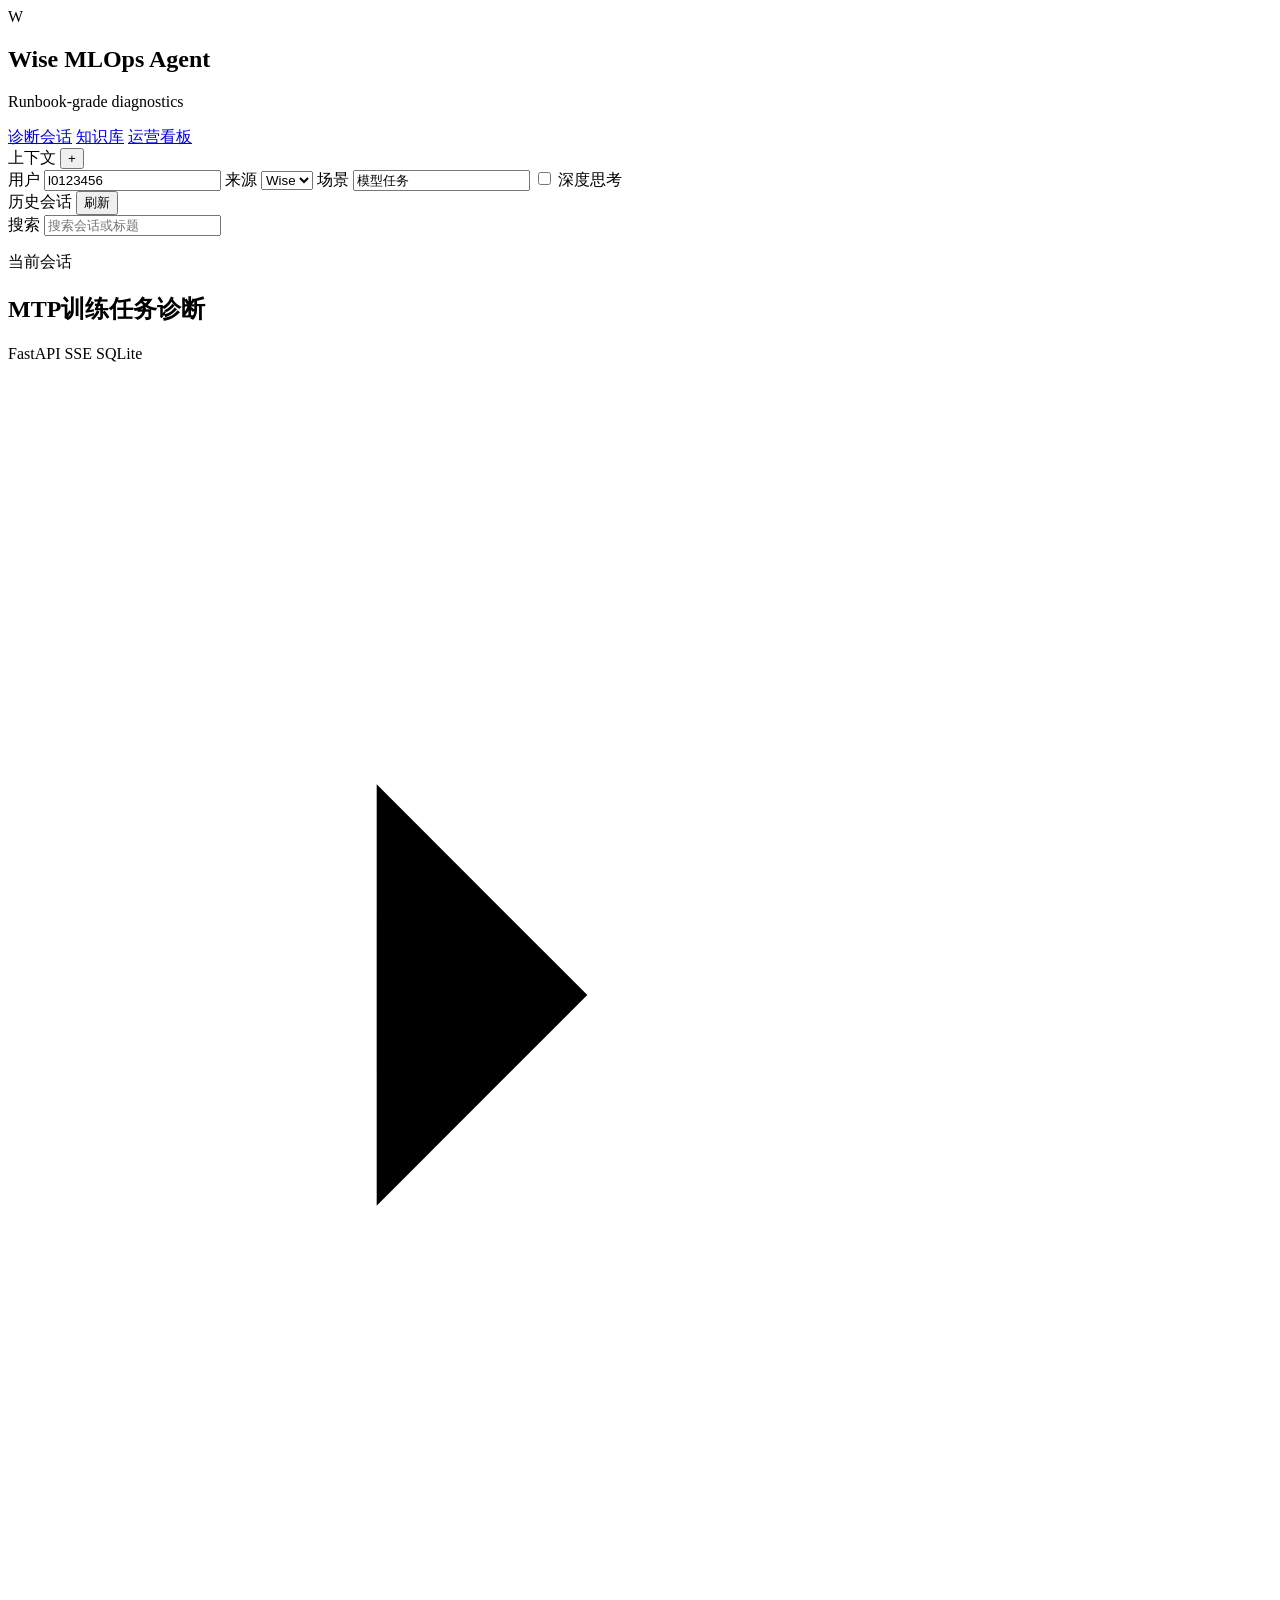
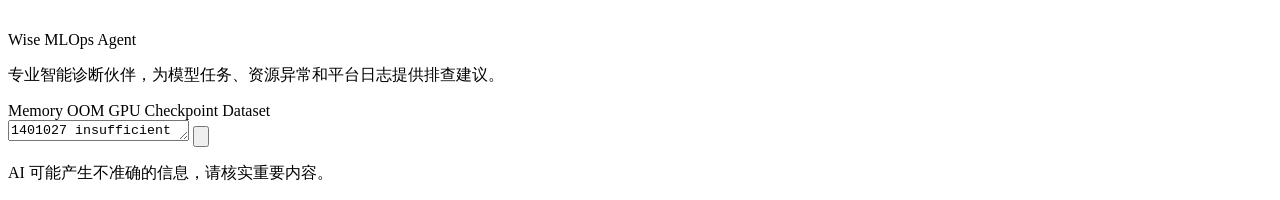
==== frontend/index.html @ 1237cff5 "Add operations dashboard" ====
<!doctype html>
<html lang="zh-CN">
  <head>
    <meta charset="UTF-8" />
    <meta name="viewport" content="width=device-width, initial-scale=1.0" />
    <title>Wise MLOps Agent</title>
    <link rel="stylesheet" href="/static/styles.css" />
  </head>
  <body>
    <div class="app-background" aria-hidden="true"></div>
    <main class="shell">
      <aside class="sidebar">
        <header class="brand">
          <div class="brand-mark">W</div>
          <div>
            <h1>Wise MLOps Agent</h1>
            <p>Runbook-grade diagnostics</p>
          </div>
        </header>
        <nav class="nav-links">
          <a href="/" class="active">诊断会话</a>
          <a href="/knowledge">知识库</a>
          <a href="/ops">运营看板</a>
        </nav>

        <section class="context-panel">
          <div class="panel-title">
            <span>上下文</span>
            <button id="newConversation" class="icon-button" type="button" title="新会话">+</button>
          </div>
          <label>
            用户
            <input id="userId" value="l0123456" />
          </label>
          <label>
            来源
            <select id="service">
              <option>Wise</option>
              <option>MTP</option>
              <option>MEP</option>
            </select>
          </label>
          <label>
            场景
            <input id="scene" value="模型任务" />
          </label>
          <label class="switch">
            <input id="deepThinking" type="checkbox" />
            <span>深度思考</span>
          </label>
        </section>

        <section class="history-panel">
          <div class="panel-title">
            <span>历史会话</span>
            <button id="loadHistory" class="ghost-button" type="button">刷新</button>
          </div>
          <label class="search-wrap">
            <span>搜索</span>
            <input id="historySearch" placeholder="搜索会话或标题" />
          </label>
          <div class="history" id="history"></div>
        </section>
      </aside>

      <section class="workspace">
        <header class="topbar">
          <div>
            <p id="conversationLabel">当前会话</p>
            <h2 id="title">MTP训练任务诊断</h2>
          </div>
          <div class="status-strip">
            <span>FastAPI</span>
            <span>SSE</span>
            <span>SQLite</span>
          </div>
        </header>

        <section class="messages" id="messages">
          <div class="empty-state" id="emptyState">
            <div class="terminal-mark" aria-hidden="true">
              <svg viewBox="0 0 24 24">
                <path d="m7 8 4 4-4 4" />
                <path d="M13 17h6" />
              </svg>
            </div>
            <div class="empty-title">Wise MLOps Agent</div>
            <p class="empty-subtitle">专业智能诊断伙伴，为模型任务、资源异常和平台日志提供排查建议。</p>
            <div class="empty-tags">
              <span>Memory</span>
              <span>OOM</span>
              <span>GPU</span>
              <span>Checkpoint</span>
              <span>Dataset</span>
            </div>
          </div>
        </section>

        <form class="composer" id="composer">
          <div class="composer-box">
            <textarea id="query" rows="1" placeholder="输入您的问题，按 Enter 发送...">1401027 insufficient memory 报错</textarea>
            <button id="send" type="submit" aria-label="发送">
              <svg viewBox="0 0 24 24" aria-hidden="true">
                <path d="M5 12h13" />
                <path d="m13 6 6 6-6 6" />
              </svg>
            </button>
          </div>
          <p class="composer-note">AI 可能产生不准确的信息，请核实重要内容。</p>
        </form>
      </section>
    </main>

    <dialog id="feedbackDialog">
      <form method="dialog" class="feedback-form">
        <h3>反馈原因</h3>
        <textarea id="feedbackText" rows="4" placeholder="补充你的意见"></textarea>
        <div class="chips">
          <label><input type="checkbox" value="回答没有用" />回答没有用</label>
          <label><input type="checkbox" value="没有理解我的意图" />没有理解我的意图</label>
          <label><input type="checkbox" value="缺少操作步骤" />缺少操作步骤</label>
        </div>
        <div class="dialog-actions">
          <button value="cancel">取消</button>
          <button id="submitUnlike" value="default" class="primary">提交</button>
        </div>
      </form>
    </dialog>

    <script src="/static/app.js"></script>
  </body>
</html>
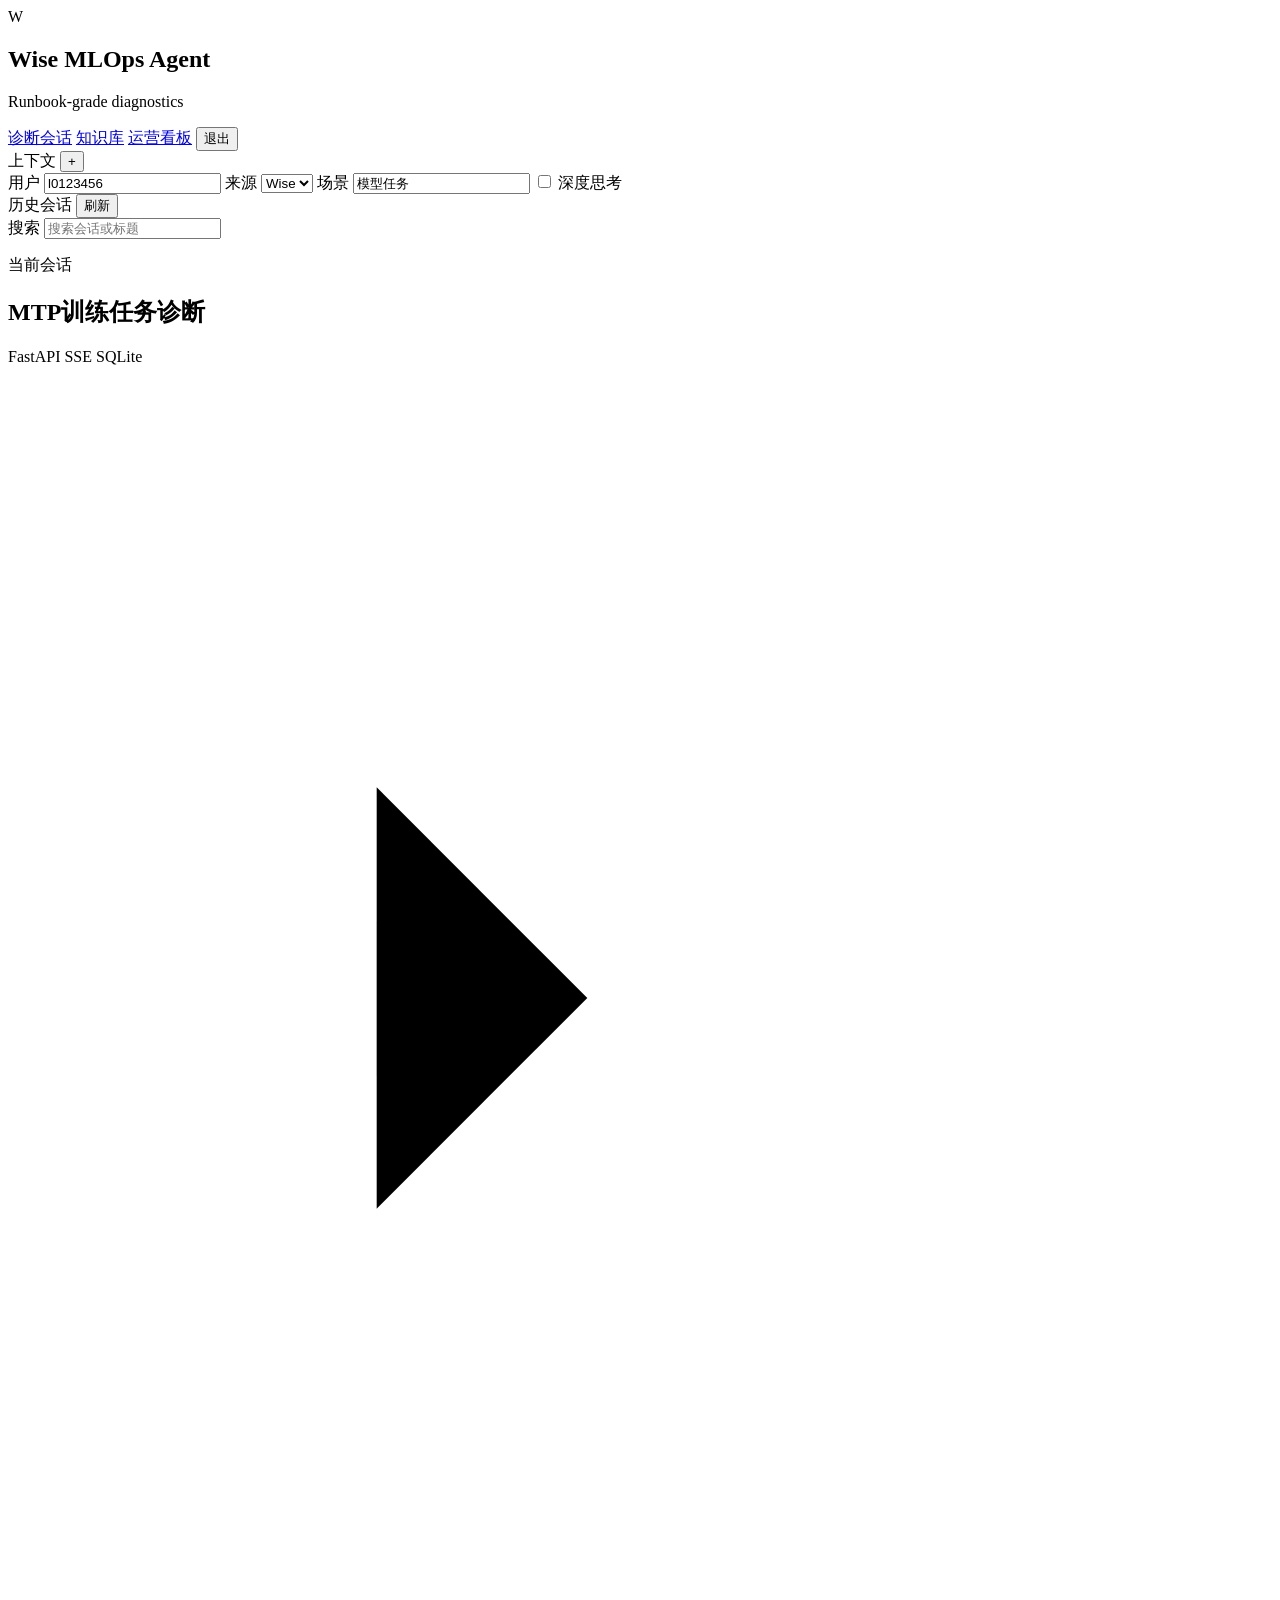
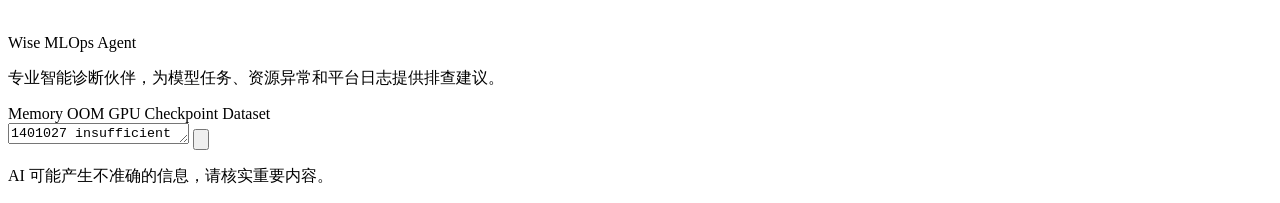
==== commit a02ae92f: "Add production baseline" ====
--- a/frontend/index.html
+++ b/frontend/index.html
@@ -21,6 +21,7 @@
           <a href="/" class="active">诊断会话</a>
           <a href="/knowledge">知识库</a>
           <a href="/ops">运营看板</a>
+          <button id="logoutButton" class="nav-logout" type="button">退出</button>
         </nav>
 
         <section class="context-panel">
@@ -127,6 +128,7 @@
       </form>
     </dialog>
 
+    <script src="/static/session.js"></script>
     <script src="/static/app.js"></script>
   </body>
 </html>
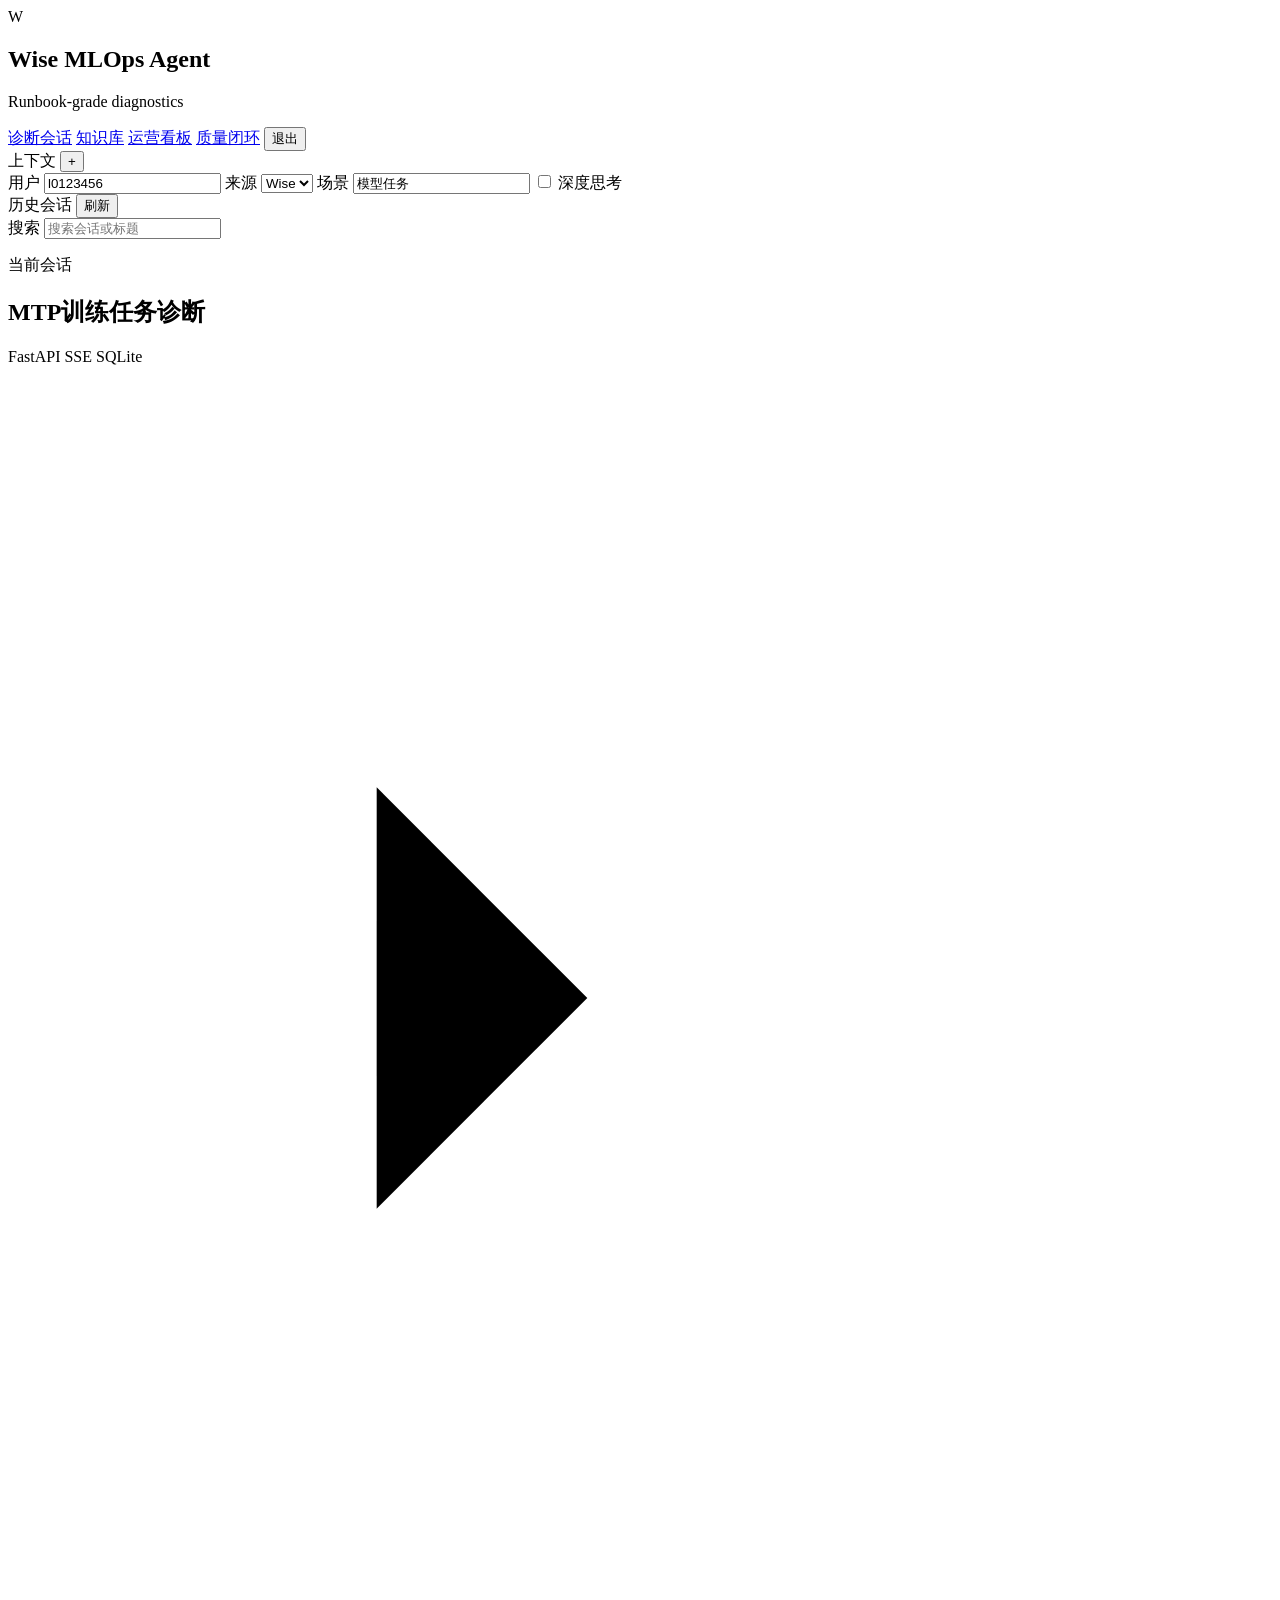
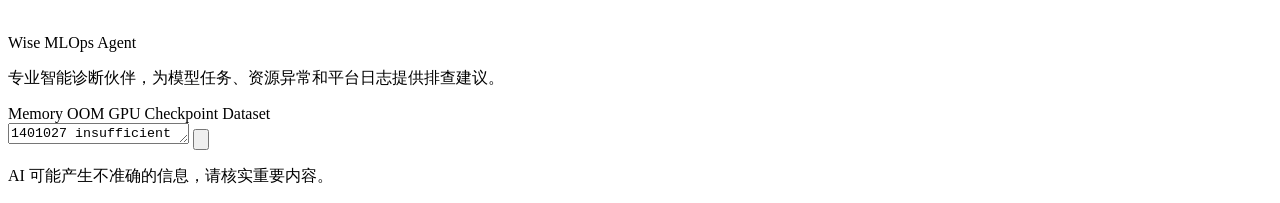
==== commit 2da13e2a: "Add quality feedback loop dashboard" ====
--- a/frontend/index.html
+++ b/frontend/index.html
@@ -21,6 +21,7 @@
           <a href="/" class="active">诊断会话</a>
           <a href="/knowledge">知识库</a>
           <a href="/ops">运营看板</a>
+          <a href="/quality">质量闭环</a>
           <button id="logoutButton" class="nav-logout" type="button">退出</button>
         </nav>
 
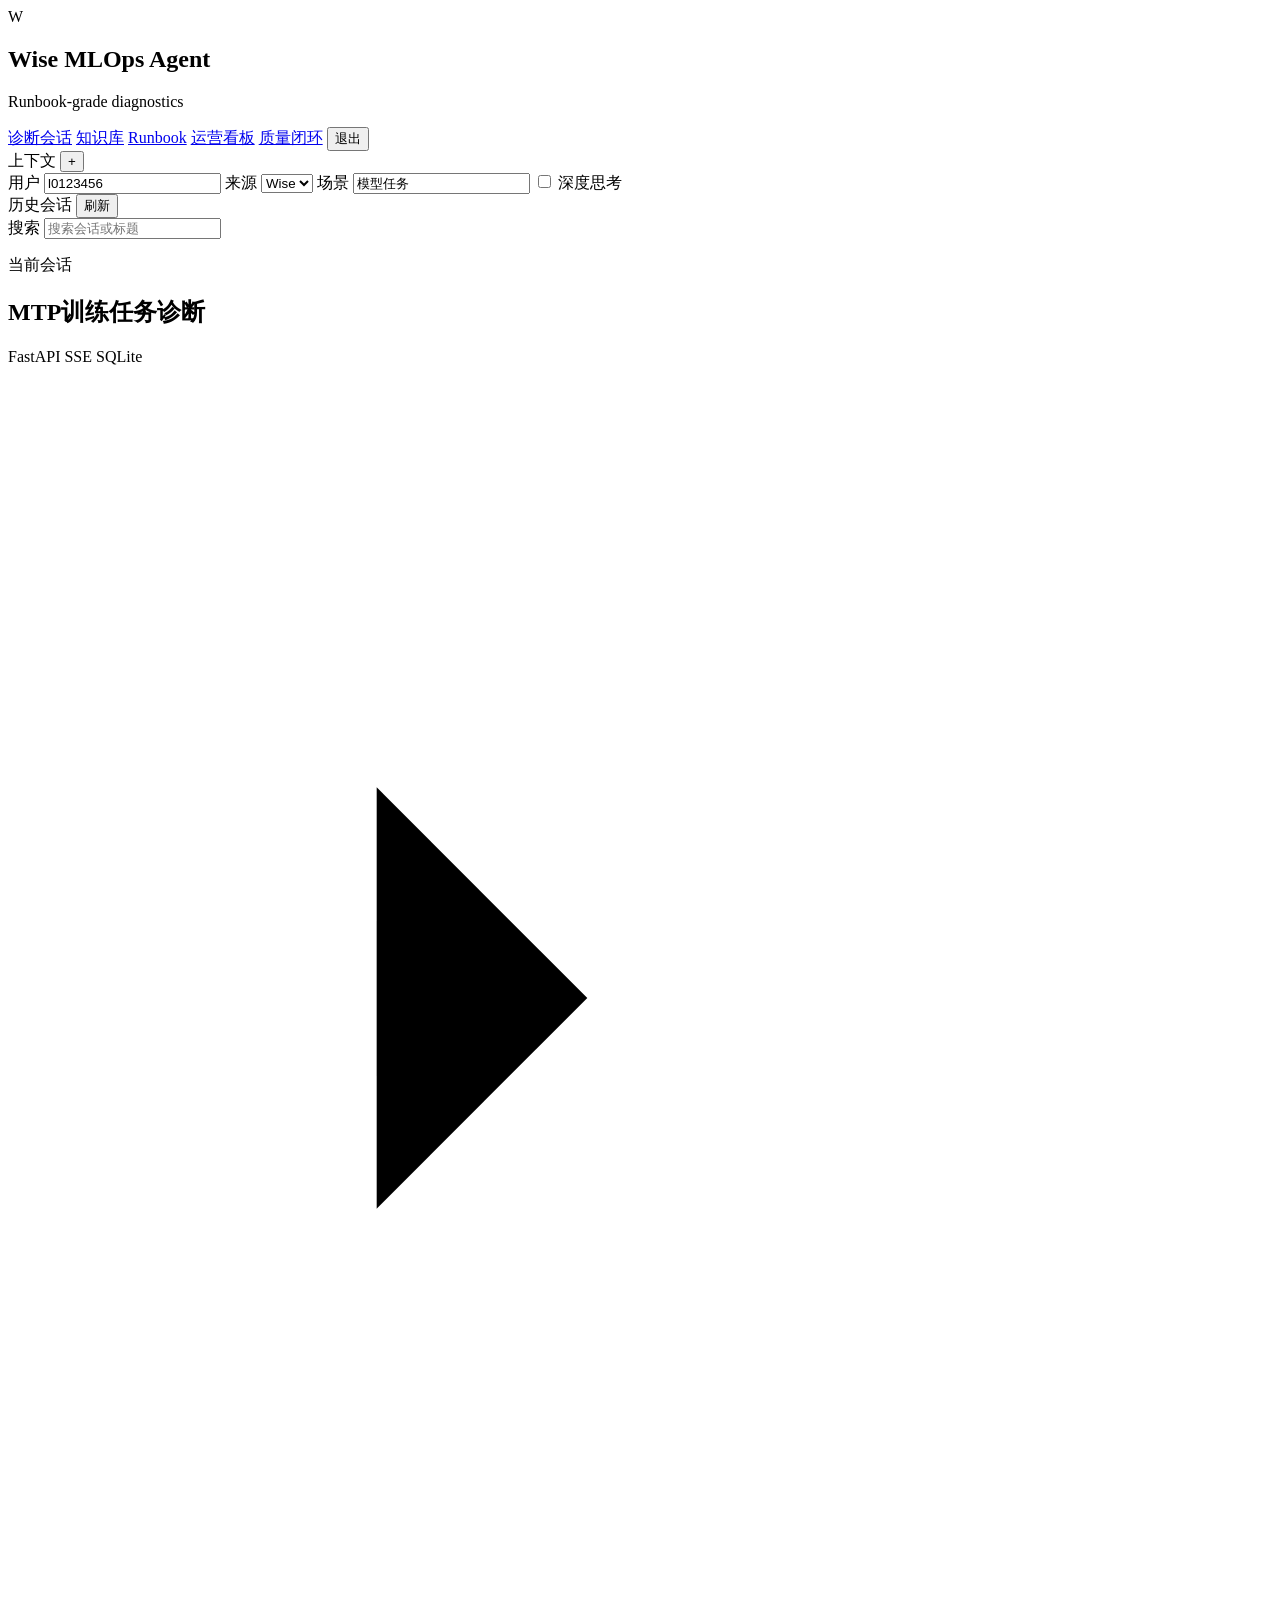
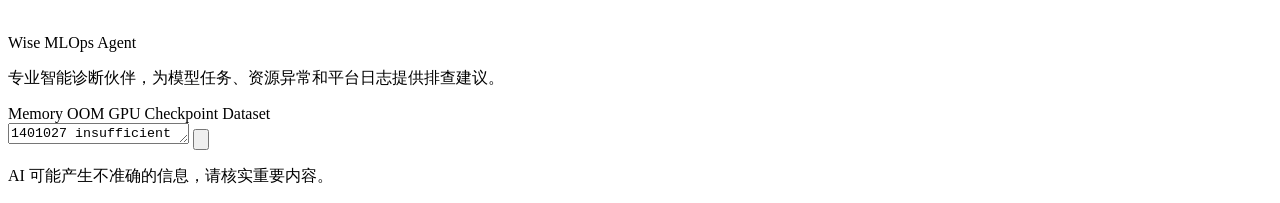
==== commit 6d7802d5: "Add runbook workflow" ====
--- a/frontend/index.html
+++ b/frontend/index.html
@@ -20,6 +20,7 @@
         <nav class="nav-links">
           <a href="/" class="active">诊断会话</a>
           <a href="/knowledge">知识库</a>
+          <a href="/runbooks">Runbook</a>
           <a href="/ops">运营看板</a>
           <a href="/quality">质量闭环</a>
           <button id="logoutButton" class="nav-logout" type="button">退出</button>
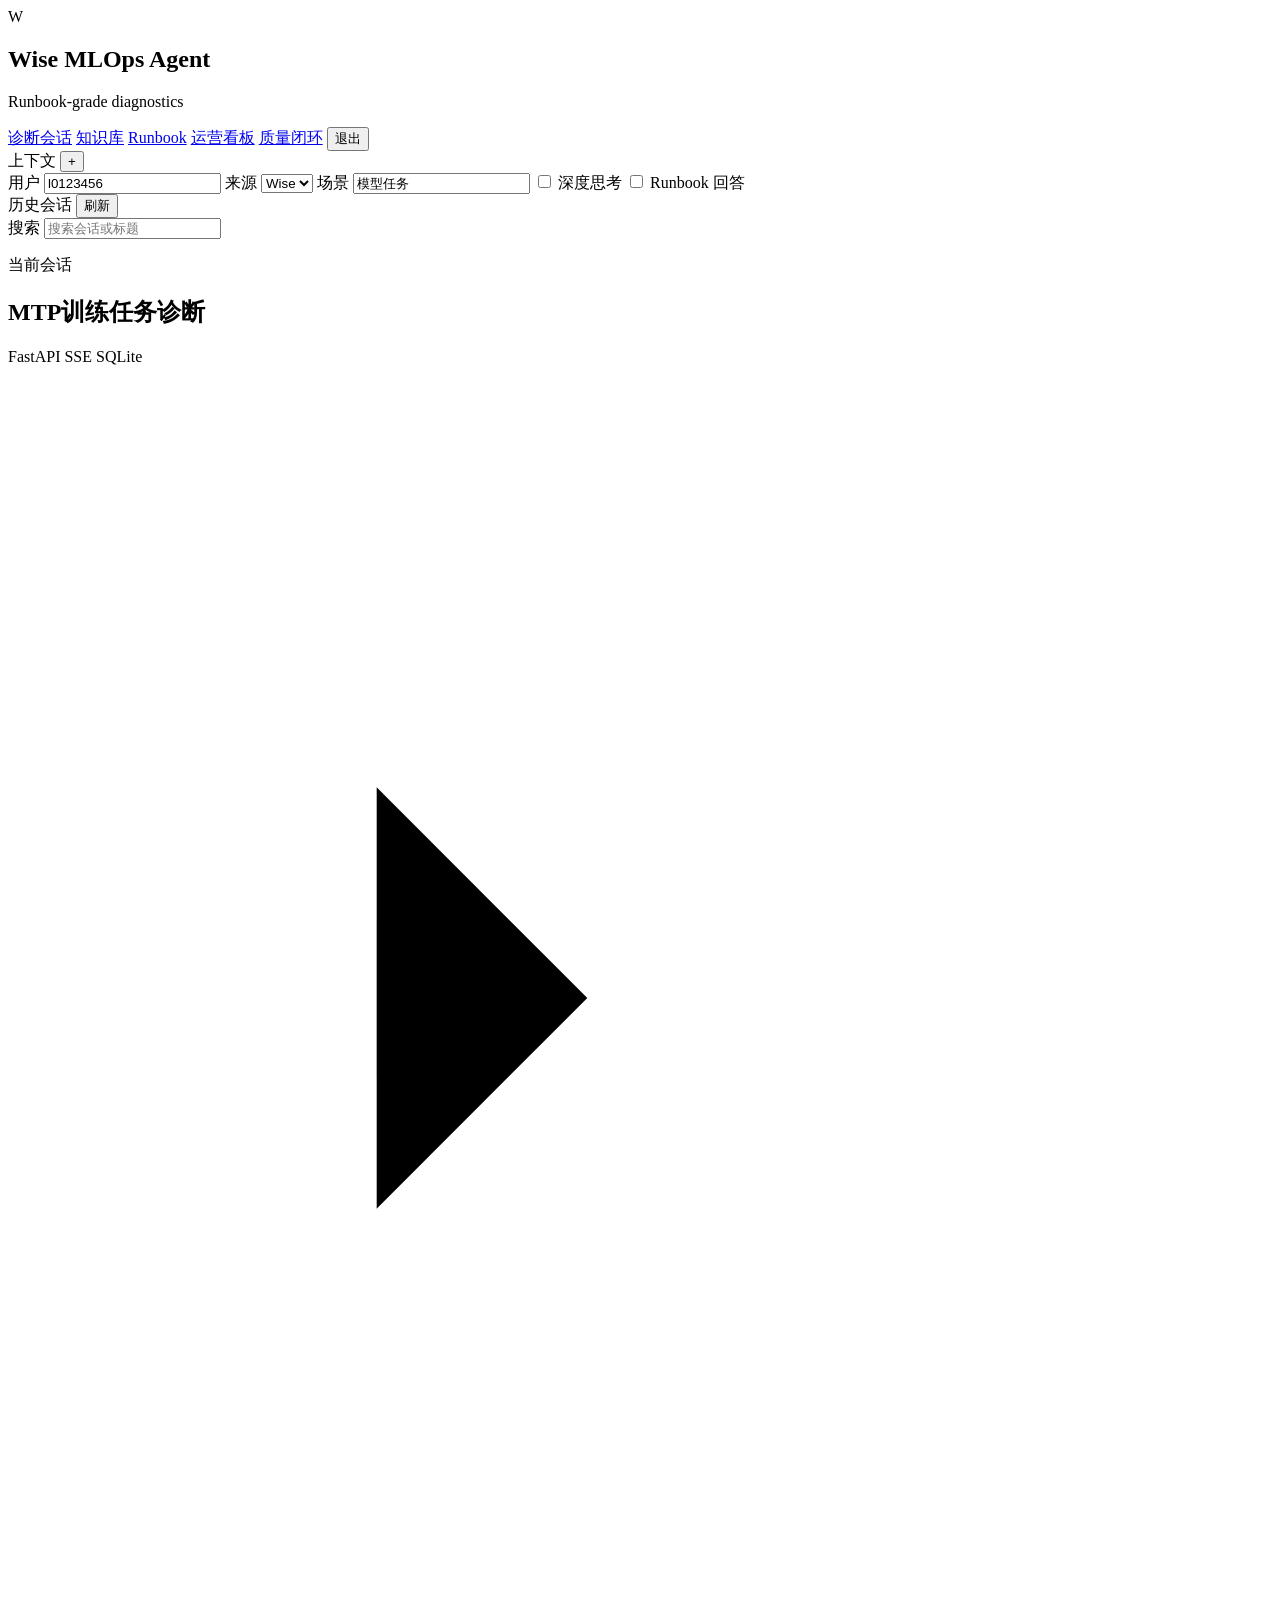
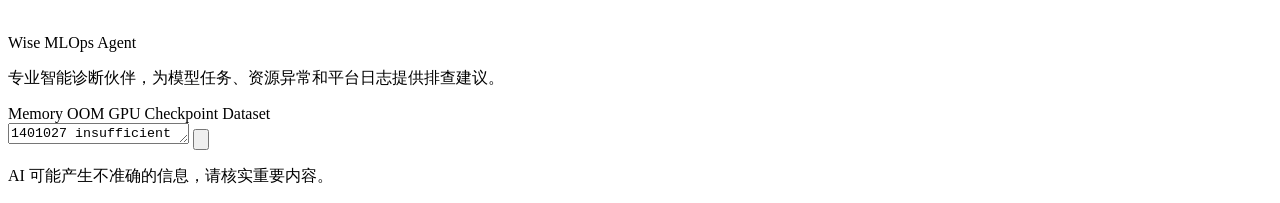
==== commit cc93575e: "Fix runbook chat grounding" ====
--- a/frontend/index.html
+++ b/frontend/index.html
@@ -50,6 +50,10 @@
           <label class="switch">
             <input id="deepThinking" type="checkbox" />
             <span>深度思考</span>
+          </label>
+          <label class="switch">
+            <input id="runbookMode" type="checkbox" />
+            <span>Runbook 回答</span>
           </label>
         </section>
 
@@ -131,6 +135,6 @@
     </dialog>
 
     <script src="/static/session.js"></script>
-    <script src="/static/app.js"></script>
+    <script src="/static/app.js?v=runbook-mode-20260606-2"></script>
   </body>
 </html>
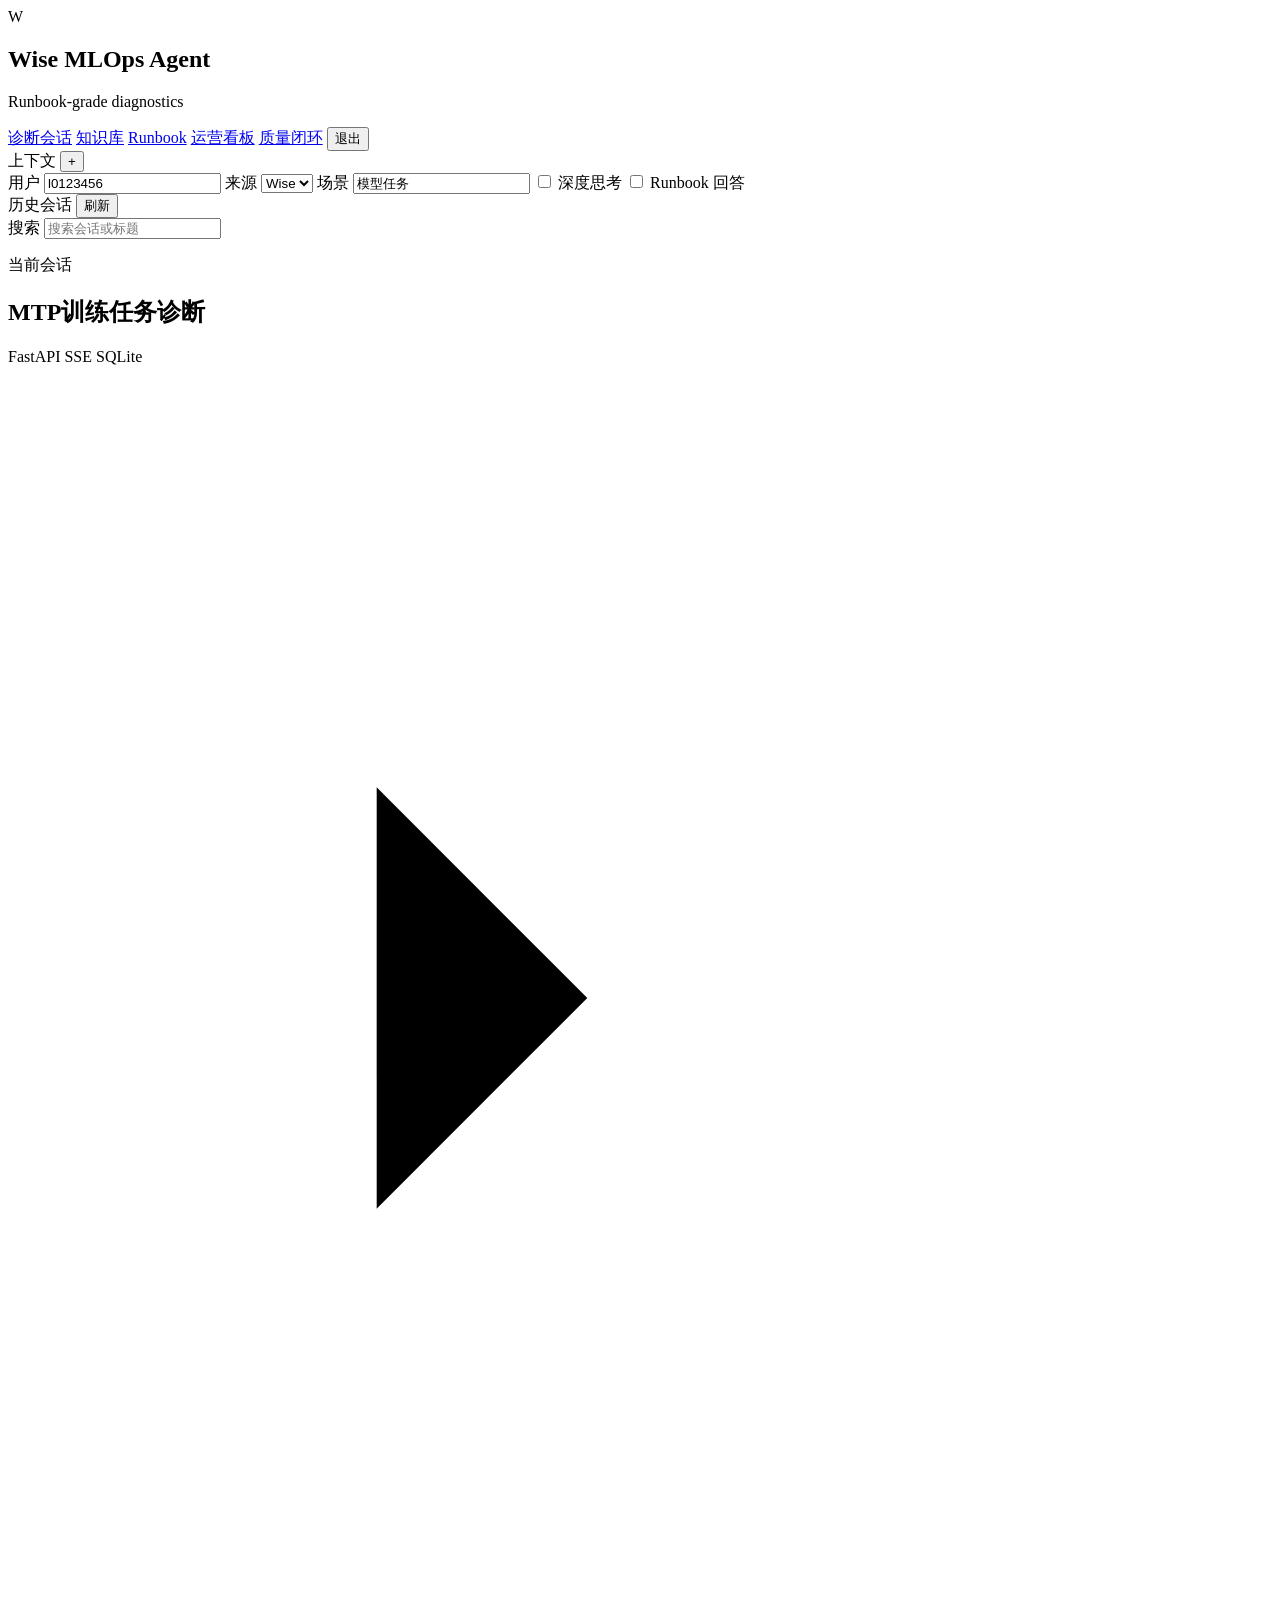
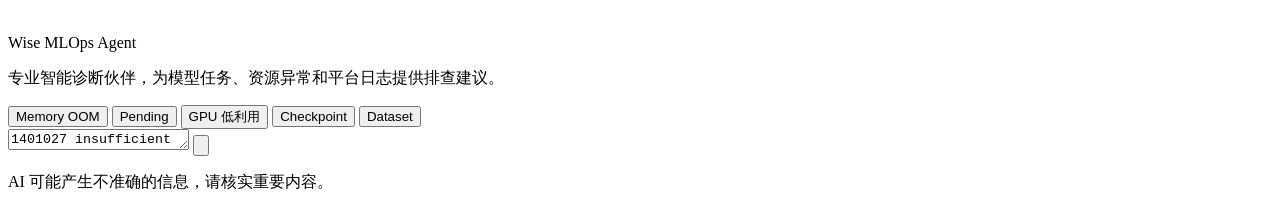
==== commit 28f9d10a: "Improve diagnostics workspace UI" ====
--- a/frontend/index.html
+++ b/frontend/index.html
@@ -4,7 +4,9 @@
     <meta charset="UTF-8" />
     <meta name="viewport" content="width=device-width, initial-scale=1.0" />
     <title>Wise MLOps Agent</title>
+    <link rel="stylesheet" href="/static/tokens.css" />
     <link rel="stylesheet" href="/static/styles.css" />
+    <link rel="stylesheet" href="/static/components.css" />
   </head>
   <body>
     <div class="app-background" aria-hidden="true"></div>
@@ -94,18 +96,22 @@
             <div class="empty-title">Wise MLOps Agent</div>
             <p class="empty-subtitle">专业智能诊断伙伴，为模型任务、资源异常和平台日志提供排查建议。</p>
             <div class="empty-tags">
-              <span>Memory</span>
-              <span>OOM</span>
-              <span>GPU</span>
-              <span>Checkpoint</span>
-              <span>Dataset</span>
+              <button type="button" data-quick-prompt="1401027 insufficient memory 报错">Memory OOM</button>
+              <button type="button" data-quick-prompt="训练任务 Pending 很久，帮我按 Runbook 排查">Pending</button>
+              <button type="button" data-quick-prompt="GPU 利用率很低但任务很慢，应该看哪些证据">GPU 低利用</button>
+              <button type="button" data-quick-prompt="checkpoint 加载阶段失败，如何定位原因">Checkpoint</button>
+              <button type="button" data-quick-prompt="数据集读取很慢导致训练卡住，怎么排查">Dataset</button>
             </div>
           </div>
         </section>
+        <button id="scrollBottom" class="scroll-bottom" type="button" hidden>回到底部</button>
 
         <form class="composer" id="composer">
           <div class="composer-box">
             <textarea id="query" rows="1" placeholder="输入您的问题，按 Enter 发送...">1401027 insufficient memory 报错</textarea>
+            <button id="stop" class="stop-button" type="button" aria-label="停止生成" title="停止生成" hidden>
+              <span aria-hidden="true"></span>
+            </button>
             <button id="send" type="submit" aria-label="发送">
               <svg viewBox="0 0 24 24" aria-hidden="true">
                 <path d="M5 12h13" />
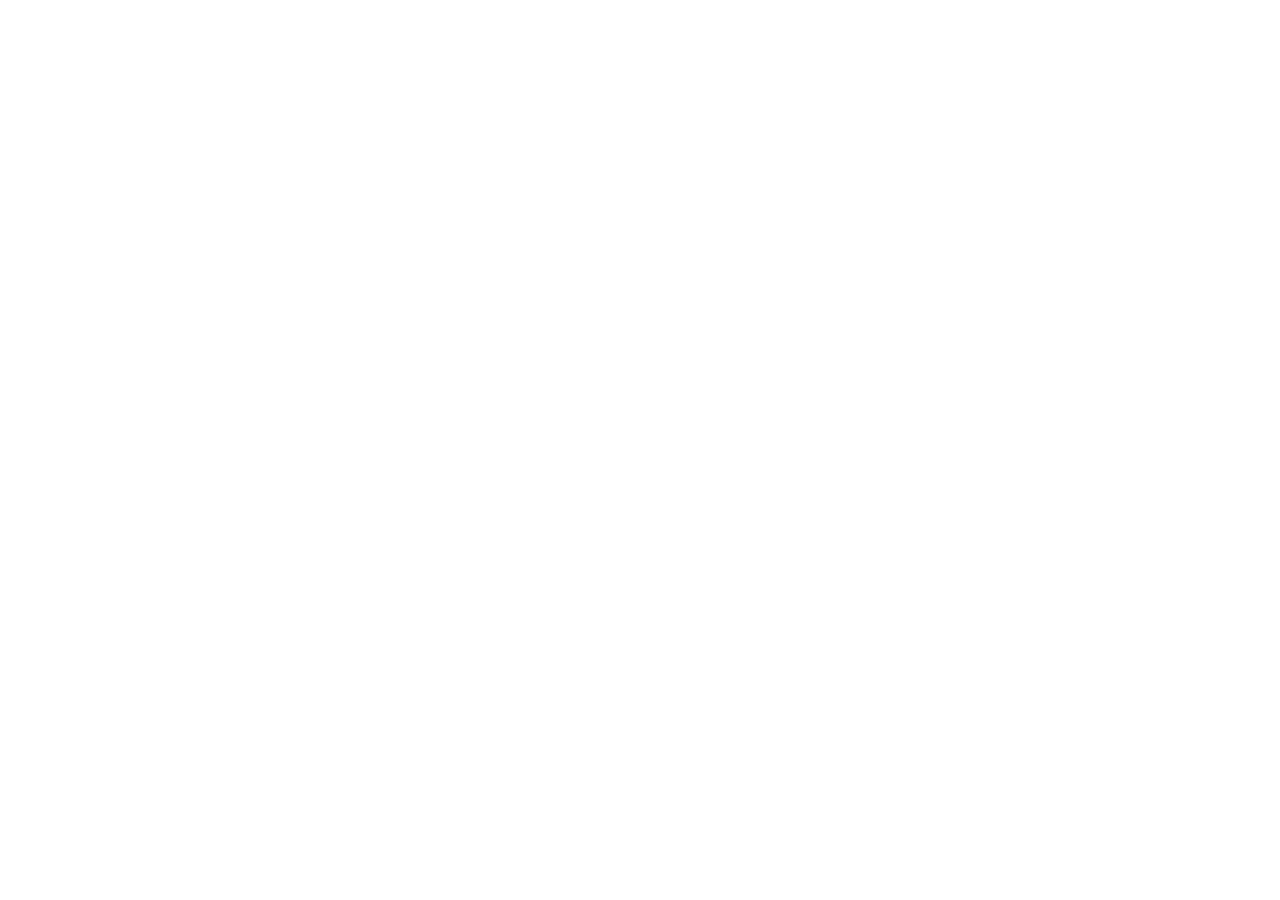
==== commit 8615bb77: "feat(ui): 按 Claude Design 新方案重构前端为 React 单页应用 将原多页面 + 原生 JS 前端整体替换为设计稿的 React (Babel in-browser) SPA" ====
--- a/frontend/index.html
+++ b/frontend/index.html
@@ -1,146 +1,32 @@
 <!doctype html>
-<html lang="zh-CN">
-  <head>
-    <meta charset="UTF-8" />
-    <meta name="viewport" content="width=device-width, initial-scale=1.0" />
-    <title>Wise MLOps Agent</title>
-    <link rel="stylesheet" href="/static/tokens.css" />
-    <link rel="stylesheet" href="/static/styles.css" />
-    <link rel="stylesheet" href="/static/components.css" />
-  </head>
-  <body>
-    <div class="app-background" aria-hidden="true"></div>
-    <main class="shell">
-      <aside class="sidebar">
-        <header class="brand">
-          <div class="brand-mark">W</div>
-          <div>
-            <h1>Wise MLOps Agent</h1>
-            <p>Runbook-grade diagnostics</p>
-          </div>
-        </header>
-        <nav class="nav-links">
-          <a href="/" class="active">诊断会话</a>
-          <a href="/knowledge">知识库</a>
-          <a href="/runbooks">Runbook</a>
-          <a href="/ops">运营看板</a>
-          <a href="/quality">质量闭环</a>
-          <button id="logoutButton" class="nav-logout" type="button">退出</button>
-        </nav>
+<html lang="zh-CN" data-mode="dark" data-density="regular">
+<head>
+  <meta charset="UTF-8" />
+  <meta name="viewport" content="width=device-width, initial-scale=1.0" />
+  <title>Wise MLOps Console</title>
+  <link rel="icon" href="data:image/svg+xml,%3Csvg xmlns='http://www.w3.org/2000/svg' viewBox='0 0 32 32'%3E%3Crect width='32' height='32' rx='8' fill='%2338bdf8'/%3E%3Ctext x='16' y='22' font-size='18' font-family='sans-serif' font-weight='800' fill='%2304141f' text-anchor='middle'%3EW%3C/text%3E%3C/svg%3E" />
+  <link rel="stylesheet" href="/static/console.css" />
+  <link rel="stylesheet" href="/static/views.css" />
+  <link rel="stylesheet" href="/static/views2.css" />
+  <link rel="stylesheet" href="/static/extra.css" />
+</head>
+<body>
+  <div id="root"></div>
 
-        <section class="context-panel">
-          <div class="panel-title">
-            <span>上下文</span>
-            <button id="newConversation" class="icon-button" type="button" title="新会话">+</button>
-          </div>
-          <label>
-            用户
-            <input id="userId" value="l0123456" />
-          </label>
-          <label>
-            来源
-            <select id="service">
-              <option>Wise</option>
-              <option>MTP</option>
-              <option>MEP</option>
-            </select>
-          </label>
-          <label>
-            场景
-            <input id="scene" value="模型任务" />
-          </label>
-          <label class="switch">
-            <input id="deepThinking" type="checkbox" />
-            <span>深度思考</span>
-          </label>
-          <label class="switch">
-            <input id="runbookMode" type="checkbox" />
-            <span>Runbook 回答</span>
-          </label>
-        </section>
+  <script src="https://unpkg.com/react@18.3.1/umd/react.production.min.js" crossorigin="anonymous"></script>
+  <script src="https://unpkg.com/react-dom@18.3.1/umd/react-dom.production.min.js" crossorigin="anonymous"></script>
+  <script src="https://unpkg.com/@babel/standalone@7.29.0/babel.min.js" crossorigin="anonymous"></script>
 
-        <section class="history-panel">
-          <div class="panel-title">
-            <span>历史会话</span>
-            <button id="loadHistory" class="ghost-button" type="button">刷新</button>
-          </div>
-          <label class="search-wrap">
-            <span>搜索</span>
-            <input id="historySearch" placeholder="搜索会话或标题" />
-          </label>
-          <div class="history" id="history"></div>
-        </section>
-      </aside>
-
-      <section class="workspace">
-        <header class="topbar">
-          <div>
-            <p id="conversationLabel">当前会话</p>
-            <h2 id="title">MTP训练任务诊断</h2>
-          </div>
-          <div class="status-strip">
-            <span>FastAPI</span>
-            <span>SSE</span>
-            <span>SQLite</span>
-          </div>
-        </header>
-
-        <section class="messages" id="messages">
-          <div class="empty-state" id="emptyState">
-            <div class="terminal-mark" aria-hidden="true">
-              <svg viewBox="0 0 24 24">
-                <path d="m7 8 4 4-4 4" />
-                <path d="M13 17h6" />
-              </svg>
-            </div>
-            <div class="empty-title">Wise MLOps Agent</div>
-            <p class="empty-subtitle">专业智能诊断伙伴，为模型任务、资源异常和平台日志提供排查建议。</p>
-            <div class="empty-tags">
-              <button type="button" data-quick-prompt="1401027 insufficient memory 报错">Memory OOM</button>
-              <button type="button" data-quick-prompt="训练任务 Pending 很久，帮我按 Runbook 排查">Pending</button>
-              <button type="button" data-quick-prompt="GPU 利用率很低但任务很慢，应该看哪些证据">GPU 低利用</button>
-              <button type="button" data-quick-prompt="checkpoint 加载阶段失败，如何定位原因">Checkpoint</button>
-              <button type="button" data-quick-prompt="数据集读取很慢导致训练卡住，怎么排查">Dataset</button>
-            </div>
-          </div>
-        </section>
-        <button id="scrollBottom" class="scroll-bottom" type="button" hidden>回到底部</button>
-
-        <form class="composer" id="composer">
-          <div class="composer-box">
-            <textarea id="query" rows="1" placeholder="输入您的问题，按 Enter 发送...">1401027 insufficient memory 报错</textarea>
-            <button id="stop" class="stop-button" type="button" aria-label="停止生成" title="停止生成" hidden>
-              <span aria-hidden="true"></span>
-            </button>
-            <button id="send" type="submit" aria-label="发送">
-              <svg viewBox="0 0 24 24" aria-hidden="true">
-                <path d="M5 12h13" />
-                <path d="m13 6 6 6-6 6" />
-              </svg>
-            </button>
-          </div>
-          <p class="composer-note">AI 可能产生不准确的信息，请核实重要内容。</p>
-        </form>
-      </section>
-    </main>
-
-    <dialog id="feedbackDialog">
-      <form method="dialog" class="feedback-form">
-        <h3>反馈原因</h3>
-        <textarea id="feedbackText" rows="4" placeholder="补充你的意见"></textarea>
-        <div class="chips">
-          <label><input type="checkbox" value="回答没有用" />回答没有用</label>
-          <label><input type="checkbox" value="没有理解我的意图" />没有理解我的意图</label>
-          <label><input type="checkbox" value="缺少操作步骤" />缺少操作步骤</label>
-        </div>
-        <div class="dialog-actions">
-          <button value="cancel">取消</button>
-          <button id="submitUnlike" value="default" class="primary">提交</button>
-        </div>
-      </form>
-    </dialog>
-
-    <script src="/static/session.js"></script>
-    <script src="/static/app.js?v=runbook-mode-20260606-2"></script>
-  </body>
+  <script src="/static/api.js"></script>
+  <script src="/static/helpers.js"></script>
+  <script type="text/babel" src="/static/icons.jsx"></script>
+  <script type="text/babel" src="/static/tweaks-panel.jsx"></script>
+  <script type="text/babel" src="/static/ui.jsx"></script>
+  <script type="text/babel" src="/static/view-ops.jsx"></script>
+  <script type="text/babel" src="/static/view-knowledge.jsx"></script>
+  <script type="text/babel" src="/static/view-runbooks.jsx"></script>
+  <script type="text/babel" src="/static/view-quality.jsx"></script>
+  <script type="text/babel" src="/static/view-chat.jsx"></script>
+  <script type="text/babel" src="/static/app.jsx"></script>
+</body>
 </html>
